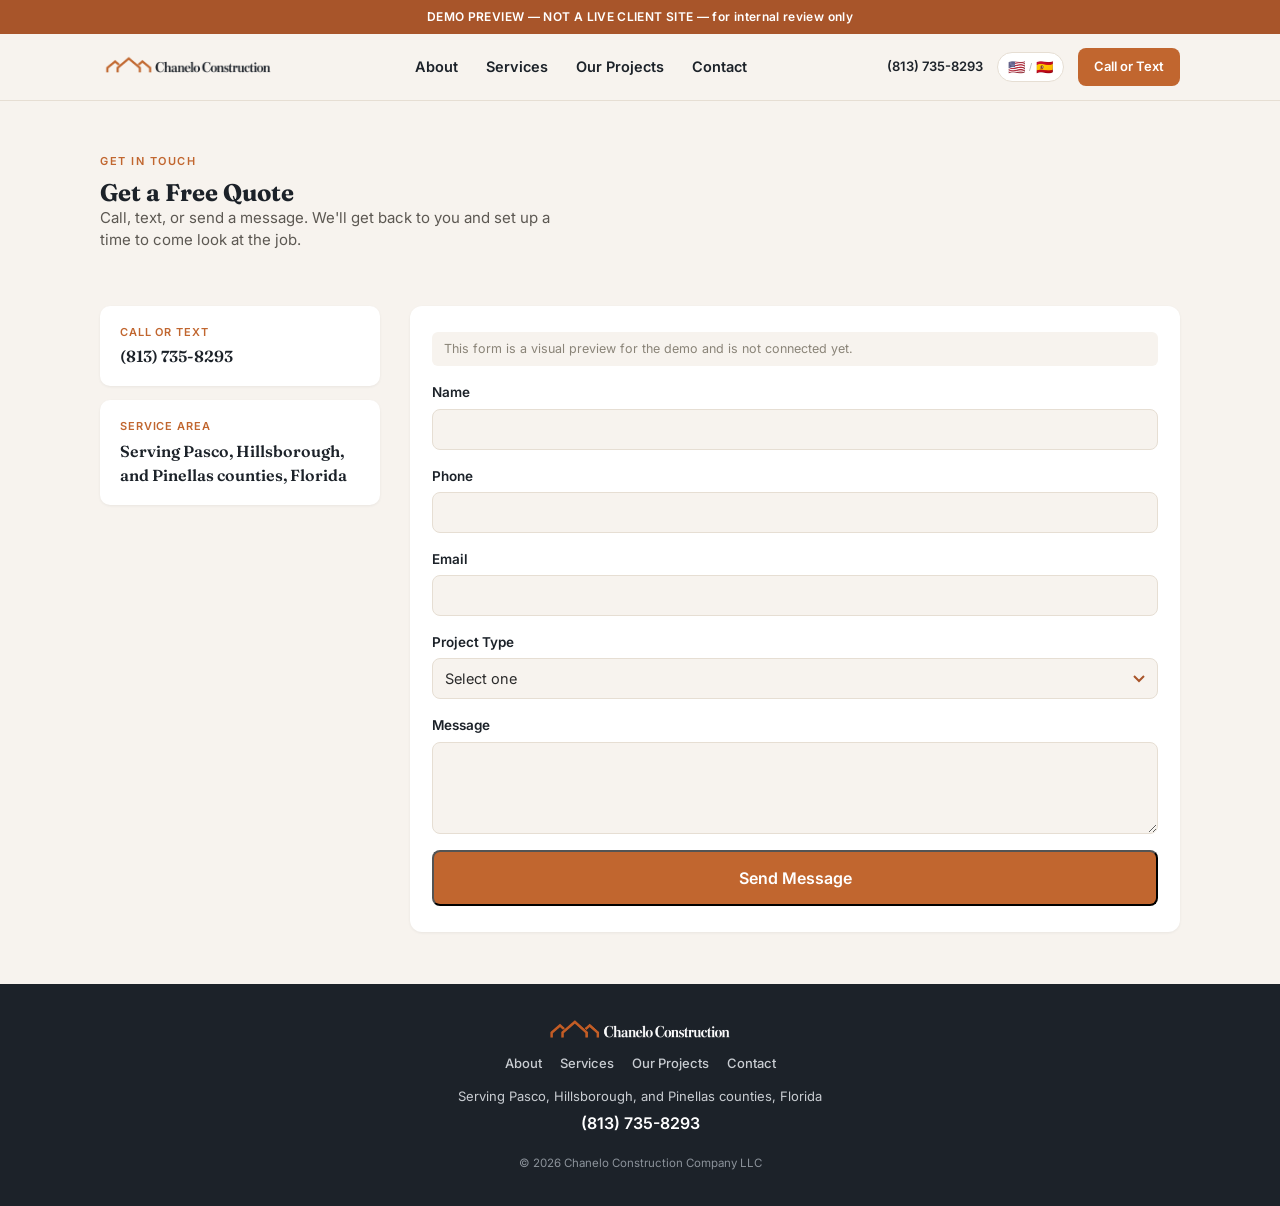
==== contact/index.html @ d7933450 "Add nav with animated mobile menu, About section, Contact page, Work/Projects gallery page, keyword " ====
<!DOCTYPE html>
<html lang="en">
<head>
<meta charset="UTF-8">
<meta name="viewport" content="width=device-width, initial-scale=1">
<title>Contact | Chanelo Construction | Free Quote</title>
<meta name="description" content="Get a free quote from Chanelo Construction. Call, text, or send a message for stucco, concrete, plaster, and painting work in Pasco, Hillsborough, and Pinellas counties.">
<link rel="preconnect" href="https://fonts.googleapis.com">
<link rel="preconnect" href="https://fonts.gstatic.com" crossorigin>
<link href="https://fonts.googleapis.com/css2?family=Fraunces:opsz,wght@9..144,500;9..144,600;9..144,700&family=Inter:wght@400;500;600;700&display=swap" rel="stylesheet">
<link rel="stylesheet" href="../css/styles.css?v=1">
</head>
<body>

  <div class="demo-banner">DEMO PREVIEW — NOT A LIVE CLIENT SITE — for internal review only</div>

  <header class="site-header">
    <div class="wrap header-inner">
      <a href="../" class="logo-link">
        <img src="../assets/logo/chanelo-logo.png" alt="Chanelo Construction" class="logo-img">
      </a>

      <nav class="main-nav" id="main-nav" aria-label="Main">
        <button class="nav-close" id="nav-close" aria-label="Close menu">&times;</button>
        <ul>
          <li><a href="../#about" class="nav-link" data-i18n="nav_about">About</a></li>
          <li><a href="../#services" class="nav-link" data-i18n="nav_services">Services</a></li>
          <li><a href="../work/" class="nav-link" data-i18n="nav_projects">Our Projects</a></li>
          <li><a href="./" class="nav-link" data-i18n="nav_contact">Contact</a></li>
        </ul>
        <a href="tel:+18137358293" class="btn btn-primary nav-mobile-cta" data-i18n="cta_call">Call or Text (813) 735-8293</a>
      </nav>

      <div class="header-actions">
        <a href="tel:+18137358293" class="phone-link" data-i18n="phone_label">(813) 735-8293</a>
        <button id="lang-toggle" class="lang-toggle" aria-label="Switch language / Cambiar idioma">
          <span class="flag-en">🇺🇸</span><span class="lang-sep">/</span><span class="flag-es">🇪🇸</span>
        </button>
        <a href="tel:+18137358293" class="btn btn-primary btn-small desktop-only-cta" data-i18n="cta_short">Call or Text</a>
        <button class="hamburger" id="hamburger-btn" aria-label="Open menu" aria-expanded="false" aria-controls="main-nav">
          <span></span><span></span><span></span>
        </button>
      </div>
    </div>
    <div class="nav-overlay" id="nav-overlay"></div>
  </header>

  <main>
    <section class="section contact-hero">
      <div class="wrap">
        <p class="eyebrow" data-i18n="contact_eyebrow">GET IN TOUCH</p>
        <h1 data-i18n="contact_heading">Get a Free Quote</h1>
        <p class="section-sub" data-i18n="contact_sub">Call, text, or send a message. We'll get back to you and set up a time to come look at the job.</p>
      </div>
    </section>

    <section class="section contact-body">
      <div class="wrap contact-grid">

        <div class="contact-direct">
          <a href="tel:+18137358293" class="contact-method">
            <span class="contact-method-label" data-i18n="contact_call_label">Call or Text</span>
            <span class="contact-method-value">(813) 735-8293</span>
          </a>
          <div class="contact-method">
            <span class="contact-method-label" data-i18n="contact_area_label">Service Area</span>
            <span class="contact-method-value" data-i18n="footer_area">Serving Pasco, Hillsborough, and Pinellas counties, Florida</span>
          </div>
        </div>

        <form class="contact-form" id="contact-form">
          <p class="form-note" data-i18n="contact_form_note">This form is a visual preview for the demo and is not connected yet.</p>
          <label class="form-field">
            <span data-i18n="form_name">Name</span>
            <input type="text" name="name" required>
          </label>
          <label class="form-field">
            <span data-i18n="form_phone">Phone</span>
            <input type="tel" name="phone" required>
          </label>
          <label class="form-field">
            <span data-i18n="form_email">Email</span>
            <input type="email" name="email">
          </label>
          <label class="form-field">
            <span data-i18n="form_project_type">Project Type</span>
            <select name="project_type" required>
              <option value="" disabled selected data-i18n="form_select_placeholder">Select one</option>
              <option value="stucco" data-i18n="service_1_title">Stucco</option>
              <option value="concrete" data-i18n="service_2_title">Concrete</option>
              <option value="painting" data-i18n="service_3_title">Painting &amp; Plaster</option>
              <option value="repairs" data-i18n="service_4_title">Repairs &amp; New Construction</option>
            </select>
          </label>
          <label class="form-field">
            <span data-i18n="form_message">Message</span>
            <textarea name="message" rows="4"></textarea>
          </label>
          <button type="submit" class="btn btn-primary btn-large" data-i18n="form_submit">Send Message</button>
        </form>

      </div>
    </section>
  </main>

  <footer class="site-footer">
    <div class="wrap footer-inner">
      <img src="../assets/logo/chanelo-logo-dark-bg.png" alt="Chanelo Construction" class="footer-logo">
      <nav class="footer-nav" aria-label="Footer">
        <a href="../#about" data-i18n="nav_about">About</a>
        <a href="../#services" data-i18n="nav_services">Services</a>
        <a href="../work/" data-i18n="nav_projects">Our Projects</a>
        <a href="./" data-i18n="nav_contact">Contact</a>
      </nav>
      <div class="footer-info">
        <p data-i18n="footer_area">Serving Pasco, Hillsborough, and Pinellas counties, Florida</p>
        <a href="tel:+18137358293" class="footer-phone">(813) 735-8293</a>
      </div>
      <p class="footer-copy" data-i18n="footer_copy">&copy; 2026 Chanelo Construction Company LLC</p>
    </div>
  </footer>

  <script src="../js/main.js?v=1"></script>
</body>
</html>
---- css/styles.css ----
:root{
  --navy:#1C2229;
  --terracotta:#C1662F;
  --rust:#A8552A;
  --sand:#F7F3EE;
  --charcoal:#2B2B2B;
  --body-dim:#5c5852;
  --white:#FFFFFF;
  --border-soft:#e6ded3;
}

*{ box-sizing:border-box; margin:0; padding:0; }

html{ scroll-behavior:smooth; }

body{
  font-family:'Inter', sans-serif;
  background:var(--sand);
  color:var(--charcoal);
  line-height:1.5;
}

img{ max-width:100%; display:block; }

.wrap{
  max-width:1120px;
  margin:0 auto;
  padding:0 20px;
}

p strong, li strong, summary strong { color:var(--navy); font-weight:600; }

a{ color:inherit; text-decoration:none; }

h1,h2,h3{
  font-family:'Fraunces', serif;
  color:var(--navy);
  line-height:1.15;
}

/* Demo banner (internal only) */
.demo-banner{
  background:var(--rust);
  color:var(--white);
  text-align:center;
  font-size:12px;
  font-weight:600;
  letter-spacing:0.03em;
  padding:8px 12px;
}

/* Header */
.site-header{
  background:var(--sand);
  border-bottom:1px solid var(--border-soft);
  position:sticky;
  top:0;
  z-index:50;
}
.header-inner{
  display:flex;
  align-items:center;
  justify-content:space-between;
  padding:14px 20px;
}
.logo-img{ height:32px; width:auto; }
.header-actions{
  display:flex;
  align-items:center;
  gap:14px;
}
.phone-link{
  font-weight:600;
  font-size:13px;
  color:var(--navy);
  display:none;
}
.lang-toggle{
  background:var(--white);
  border:1px solid var(--border-soft);
  border-radius:20px;
  padding:6px 10px;
  font-size:14px;
  cursor:pointer;
  display:flex;
  align-items:center;
  gap:4px;
}
.lang-sep{ color:#bbb; font-size:11px; }
.desktop-only-cta{ display:none; }

/* Hamburger */
.hamburger{
  background:none;
  border:none;
  width:34px;
  height:34px;
  display:flex;
  flex-direction:column;
  align-items:center;
  justify-content:center;
  gap:6px;
  cursor:pointer;
  padding:0;
}
.hamburger span{
  display:block;
  width:22px;
  height:2px;
  background:var(--navy);
  border-radius:2px;
  transition:transform 0.3s ease, opacity 0.2s ease;
}
.hamburger[aria-expanded="true"] span:nth-child(1){ transform:translateY(8px) rotate(45deg); }
.hamburger[aria-expanded="true"] span:nth-child(2){ opacity:0; }
.hamburger[aria-expanded="true"] span:nth-child(3){ transform:translateY(-8px) rotate(-45deg); }

/* Nav — mobile slide-in panel */
.main-nav{
  position:fixed;
  top:0;
  right:0;
  height:100vh;
  width:82%;
  max-width:340px;
  background:var(--navy);
  z-index:200;
  padding:80px 30px 30px;
  transform:translateX(100%);
  transition:transform 0.35s cubic-bezier(.22,.85,.32,1);
  display:flex;
  flex-direction:column;
}
.main-nav.is-open{ transform:translateX(0); }
.main-nav ul{
  list-style:none;
  display:flex;
  flex-direction:column;
  gap:6px;
}
.main-nav .nav-link{
  display:block;
  color:var(--sand);
  font-family:'Fraunces', serif;
  font-size:22px;
  font-weight:500;
  padding:12px 0;
  border-bottom:1px solid rgba(255,255,255,0.08);
  opacity:0;
  transform:translateX(14px);
  transition:opacity 0.35s ease, transform 0.35s ease;
}
.main-nav.is-open .nav-link{ opacity:1; transform:translateX(0); }
.main-nav.is-open li:nth-child(1) .nav-link{ transition-delay:0.08s; }
.main-nav.is-open li:nth-child(2) .nav-link{ transition-delay:0.14s; }
.main-nav.is-open li:nth-child(3) .nav-link{ transition-delay:0.2s; }
.main-nav.is-open li:nth-child(4) .nav-link{ transition-delay:0.26s; }
.nav-mobile-cta{ margin-top:auto; text-align:center; }
.nav-close{
  position:absolute;
  top:20px;
  right:20px;
  background:none;
  border:none;
  color:var(--sand);
  font-size:32px;
  line-height:1;
  cursor:pointer;
  padding:6px;
}
.nav-overlay{
  position:fixed;
  inset:0;
  background:rgba(0,0,0,0.45);
  opacity:0;
  visibility:hidden;
  transition:opacity 0.3s ease;
  z-index:150;
}
.nav-overlay.is-open{ opacity:1; visibility:visible; }
body.nav-locked{ overflow:hidden; }

.btn{
  display:inline-block;
  font-family:'Inter', sans-serif;
  font-weight:600;
  border-radius:8px;
  padding:14px 24px;
  font-size:15px;
  text-align:center;
  transition:background 0.15s ease, transform 0.1s ease;
}
.btn-primary{
  background:var(--terracotta);
  color:var(--white);
}
.btn-primary:hover{ background:var(--rust); }
.btn-primary:active{ transform:scale(0.98); }
.btn-small{ padding:9px 16px; font-size:13px; }
.btn-large{ padding:16px 32px; font-size:16px; }

/* Hero */
.hero{ padding:52px 0 40px; }
.eyebrow{
  font-size:11px;
  font-weight:600;
  letter-spacing:0.14em;
  text-transform:uppercase;
  color:var(--terracotta);
  margin-bottom:10px;
}
.hero h1{
  font-size:clamp(28px, 6vw, 46px);
  font-weight:600;
  margin-bottom:16px;
  max-width:12ch;
}
.hero-sub{
  font-size:16px;
  color:var(--body-dim);
  max-width:52ch;
  margin-bottom:24px;
}
.hero-actions{ margin-bottom:30px; }

.photo-placeholder{
  background:var(--white);
  border:1.5px dashed var(--terracotta);
  border-radius:10px;
  display:flex;
  align-items:center;
  justify-content:center;
  color:#a89f92;
  font-size:13px;
  font-weight:500;
  text-align:center;
  padding:10px;
}
.hero-photo-placeholder{ height:220px; }

/* Sections */
.section{ padding:52px 0; }
.section-sub{
  color:var(--body-dim);
  font-size:15px;
  margin-bottom:24px;
  max-width:50ch;
}
.section h2{
  font-size:clamp(24px, 4vw, 32px);
  font-weight:600;
  margin-bottom:10px;
}

.work-section{ background:var(--white); }
.photo-grid{
  display:grid;
  grid-template-columns:1fr 1fr;
  gap:12px;
  margin-bottom:20px;
}
.photo-grid .photo-placeholder{ height:140px; }
.link-more{
  color:var(--terracotta);
  font-weight:600;
  font-size:14px;
}

.cards-grid{
  display:grid;
  grid-template-columns:1fr;
  gap:14px;
}
.card{
  background:var(--white);
  border-radius:10px;
  padding:22px 20px;
  box-shadow:0 1px 3px rgba(0,0,0,0.06);
}
.card h3{ font-size:18px; margin-bottom:8px; }
.card p{ color:var(--body-dim); font-size:14px; }

.process-section{ background:var(--sand); }
.steps-grid{
  display:grid;
  grid-template-columns:1fr;
  gap:18px;
}
.step{
  display:flex;
  align-items:flex-start;
  gap:14px;
  background:var(--white);
  border-radius:10px;
  padding:18px;
}
.step-num{
  flex-shrink:0;
  width:32px;
  height:32px;
  border-radius:50%;
  background:var(--terracotta);
  color:var(--white);
  font-family:'Fraunces', serif;
  font-weight:600;
  display:flex;
  align-items:center;
  justify-content:center;
  font-size:15px;
}
.step p{ font-size:14.5px; padding-top:6px; color:var(--charcoal); font-weight:500; }

.area-section{ background:var(--navy); color:var(--sand); }
.area-section .eyebrow{ color:var(--terracotta); }
.area-section h2{ color:var(--white); }
.area-inner{ text-align:center; }
.county-list{
  display:flex;
  flex-wrap:wrap;
  justify-content:center;
  gap:12px;
  margin-top:20px;
}
.county-chip{
  background:rgba(255,255,255,0.08);
  border:1px solid rgba(255,255,255,0.18);
  color:var(--sand);
  padding:10px 20px;
  border-radius:30px;
  font-size:14px;
  font-weight:500;
}

.faq-section{ background:var(--white); }
.faq-list{ max-width:680px; }
.faq-item{
  border-bottom:1px solid var(--border-soft);
  padding:16px 0;
}
.faq-item summary{
  cursor:pointer;
  font-weight:600;
  font-size:15.5px;
  color:var(--navy);
  list-style:none;
}
.faq-item summary::-webkit-details-marker{ display:none; }
.faq-item summary::after{
  content:"+";
  float:right;
  color:var(--terracotta);
  font-weight:700;
}
.faq-item[open] summary::after{ content:"\2212"; }
.faq-item p{
  margin-top:10px;
  color:var(--body-dim);
  font-size:14.5px;
}

.final-cta{
  background:var(--terracotta);
  color:var(--white);
  text-align:center;
}
.final-cta h2{ color:var(--white); margin-bottom:8px; }
.final-cta p{ margin-bottom:22px; font-size:15px; opacity:0.95; }
.final-cta .btn-primary{ background:var(--navy); }
.final-cta .btn-primary:hover{ background:#111519; }

/* Footer */
.site-footer{
  background:var(--navy);
  color:var(--sand);
  padding:34px 0;
}
.footer-inner{
  display:flex;
  flex-direction:column;
  align-items:center;
  text-align:center;
  gap:14px;
}
.footer-logo{ height:22px; width:auto; }
.footer-info p{ font-size:13px; color:#c9cdd2; margin-bottom:4px; }
.footer-phone{ font-weight:600; color:var(--white); }
.footer-copy{ font-size:11.5px; color:#8b929a; margin-top:6px; }

/* About section */
.about-section{ background:var(--white); }
.about-inner{ max-width:760px; }
.about-body{ font-size:16px; }

/* Contact page */
.contact-hero{ padding-bottom:20px; }
.contact-body{ padding-top:10px; }
.contact-grid{
  display:grid;
  grid-template-columns:1fr;
  gap:30px;
}
.contact-direct{
  display:flex;
  flex-direction:column;
  gap:14px;
}
.contact-method{
  background:var(--white);
  border-radius:10px;
  padding:18px 20px;
  box-shadow:0 1px 3px rgba(0,0,0,0.06);
  display:flex;
  flex-direction:column;
  gap:4px;
}
.contact-method-label{
  font-size:11px;
  font-weight:600;
  letter-spacing:0.08em;
  text-transform:uppercase;
  color:var(--terracotta);
}
.contact-method-value{
  font-size:16px;
  font-weight:600;
  color:var(--navy);
  font-family:'Fraunces', serif;
}
.contact-form{
  background:var(--white);
  border-radius:12px;
  padding:26px 22px;
  box-shadow:0 1px 3px rgba(0,0,0,0.06);
  display:flex;
  flex-direction:column;
  gap:16px;
}
.form-note{
  font-size:12.5px;
  color:#8a8478;
  background:var(--sand);
  border-radius:6px;
  padding:8px 12px;
}
.form-field{ display:flex; flex-direction:column; gap:6px; font-size:13.5px; font-weight:600; color:var(--navy); }
.form-field input, .form-field select, .form-field textarea{
  font-family:'Inter', sans-serif;
  font-size:14.5px;
  font-weight:400;
  color:var(--charcoal);
  border:1px solid var(--border-soft);
  border-radius:8px;
  padding:11px 12px;
  background:var(--sand);
}
.form-field input:focus, .form-field select:focus, .form-field textarea:focus{
  outline:2px solid var(--terracotta);
  outline-offset:1px;
}
.form-field select{ appearance:none; background-image:url("data:image/svg+xml,%3Csvg xmlns='http://www.w3.org/2000/svg' width='12' height='8'%3E%3Cpath d='M1 1l5 5 5-5' stroke='%23A8552A' stroke-width='2' fill='none'/%3E%3C/svg%3E"); background-repeat:no-repeat; background-position:right 12px center; }

/* Work page */
.work-hero{ padding-bottom:16px; }
.work-category{ padding:36px 0; }
.work-category.alt-bg{ background:var(--white); }
.work-category h2{ font-size:22px; margin-bottom:16px; }
.photo-grid-3{ grid-template-columns:1fr 1fr; }
.photo-grid-3 .photo-placeholder{ height:150px; }

/* Footer nav */
.footer-nav{
  display:flex;
  flex-wrap:wrap;
  justify-content:center;
  gap:18px;
  font-size:13px;
  font-weight:500;
}
.footer-nav a{ color:#c9cdd2; }
.footer-nav a:hover{ color:var(--white); }

/* Tablet+ */
@media (min-width:640px){
  .phone-link{ display:inline-block; }
  .photo-grid{ grid-template-columns:repeat(4,1fr); }
  .cards-grid{ grid-template-columns:repeat(2,1fr); }
  .steps-grid{ grid-template-columns:repeat(4,1fr); }
  .step{ flex-direction:column; text-align:center; }
  .step p{ padding-top:0; }
}

@media (min-width:900px){
  .cards-grid{ grid-template-columns:repeat(4,1fr); }
  .hero h1{ max-width:16ch; }
  .contact-grid{ grid-template-columns:280px 1fr; align-items:start; }
  .photo-grid-3{ grid-template-columns:repeat(3,1fr); }

  .hamburger, .nav-close, .nav-overlay{ display:none; }
  .desktop-only-cta{ display:inline-block; }

  .main-nav{
    position:static;
    height:auto;
    width:auto;
    max-width:none;
    background:none;
    transform:none;
    padding:0;
    flex-direction:row;
    align-items:center;
  }
  .main-nav ul{
    flex-direction:row;
    gap:28px;
  }
  .main-nav .nav-link{
    color:var(--navy);
    font-family:'Inter', sans-serif;
    font-size:14.5px;
    font-weight:600;
    padding:0;
    border-bottom:none;
    opacity:1;
    transform:none;
  }
  .main-nav .nav-link:hover{ color:var(--terracotta); }
  .nav-mobile-cta{ display:none; }
}
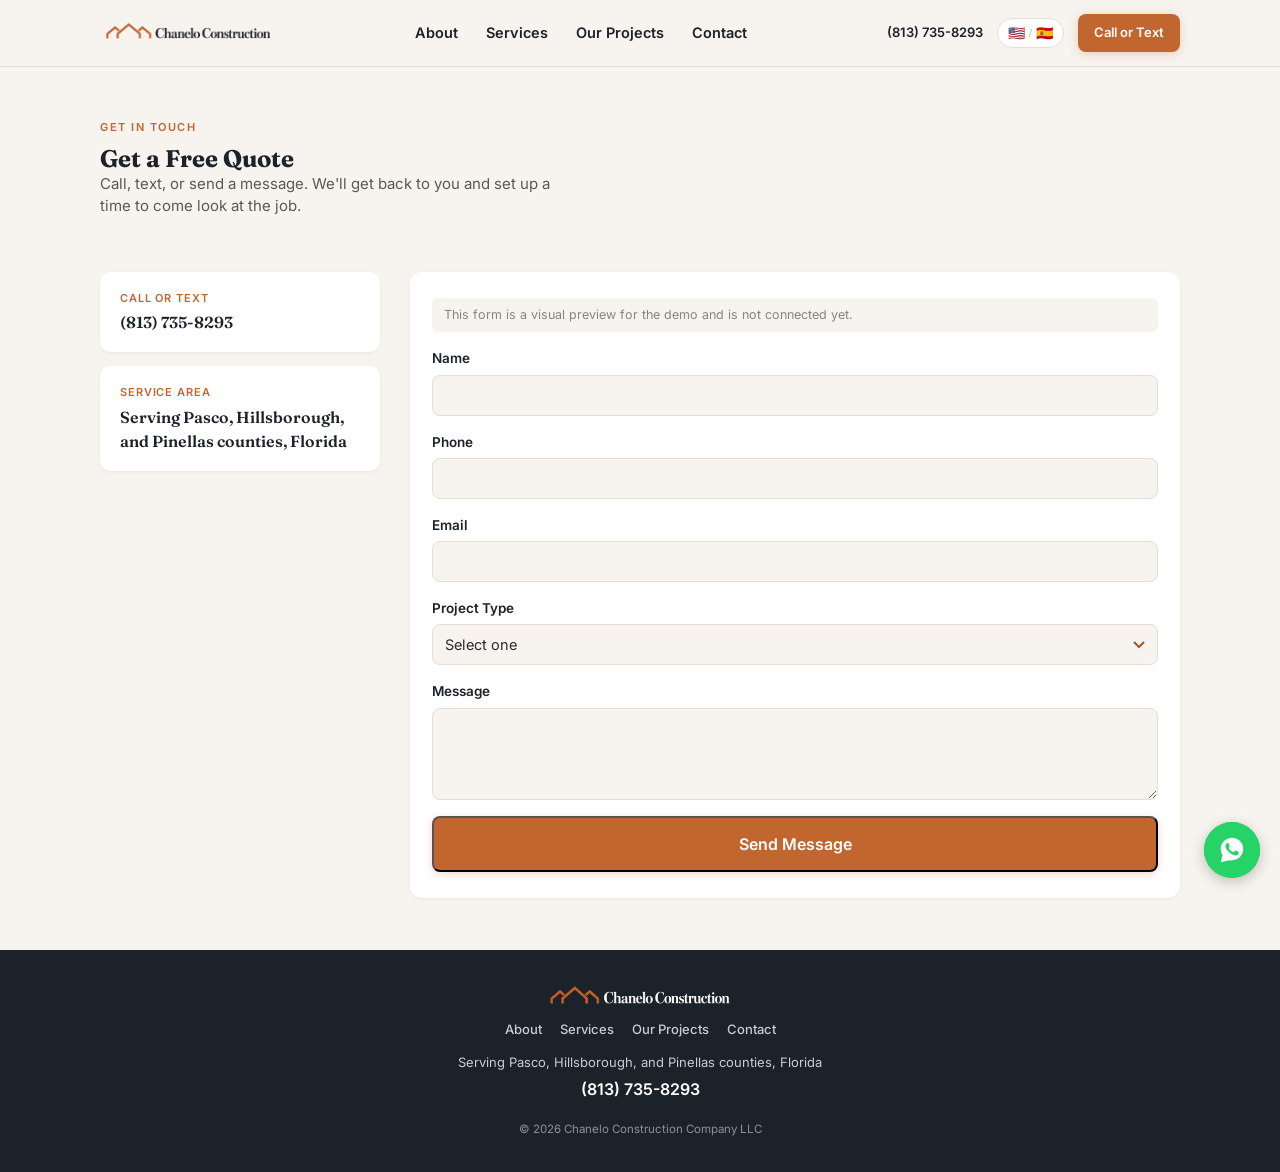
==== commit 628e01cc: "Add back-to-top and WhatsApp buttons, scroll-reveal animations, hide empty Painting category, fix mo" ====
--- a/contact/index.html
+++ b/contact/index.html
@@ -11,8 +11,6 @@
 <link rel="stylesheet" href="../css/styles.css?v=1">
 </head>
 <body>
-
-  <div class="demo-banner">DEMO PREVIEW — NOT A LIVE CLIENT SITE — for internal review only</div>
 
   <header class="site-header">
     <div class="wrap header-inner">
@@ -120,6 +118,13 @@
     </div>
   </footer>
 
+  <a href="https://wa.me/18137358293" class="whatsapp-fab" target="_blank" rel="noopener" aria-label="Chat on WhatsApp" data-i18n-aria="aria_whatsapp">
+    <svg viewBox="0 0 32 32" fill="currentColor" aria-hidden="true"><path d="M16.004 3C9.377 3 4 8.373 4 15c0 2.386.7 4.61 1.906 6.475L4 29l7.72-1.867A11.93 11.93 0 0 0 16.004 27C22.63 27 28 21.627 28 15S22.63 3 16.004 3zm6.98 17.06c-.29.82-1.44 1.51-2.36 1.71-.63.13-1.45.24-4.21-.9-3.54-1.47-5.82-5.06-6-5.3-.17-.24-1.44-1.92-1.44-3.66 0-1.74.9-2.6 1.23-2.95.29-.31.65-.4.87-.4.22 0 .44.002.63.012.2.01.47-.08.74.56.29.68.98 2.36 1.07 2.53.09.17.14.36.03.58-.11.22-.17.36-.34.55-.17.2-.36.44-.51.6-.17.17-.35.36-.15.71.2.35.9 1.48 1.93 2.4 1.33 1.18 2.44 1.55 2.8 1.72.36.17.57.15.78-.09.21-.24.9-1.05 1.14-1.4.24-.36.48-.29.8-.17.32.11 2.05.97 2.4 1.14.36.17.6.26.68.4.09.15.09.85-.2 1.67z"/></svg>
+  </a>
+  <button id="back-to-top" class="back-to-top" aria-label="Back to top" data-i18n-aria="aria_back_to_top">
+    <svg viewBox="0 0 24 24" fill="none" stroke="currentColor" stroke-width="2.5" stroke-linecap="round" stroke-linejoin="round" aria-hidden="true"><path d="M12 19V5M5 12l7-7 7 7"/></svg>
+  </button>
+
   <script src="../js/main.js?v=1"></script>
 </body>
 </html>
--- a/css/styles.css
+++ b/css/styles.css
@@ -38,15 +38,106 @@
   line-height:1.15;
 }
 
-/* Demo banner (internal only) */
-.demo-banner{
-  background:var(--rust);
+/* Floating action buttons */
+.whatsapp-fab, .back-to-top{
+  position:fixed;
+  right:20px;
+  z-index:90;
+  display:flex;
+  align-items:center;
+  justify-content:center;
+  border:none;
+  cursor:pointer;
+  box-shadow:0 4px 14px rgba(0,0,0,0.22);
+  transition:transform 0.25s ease, box-shadow 0.25s ease;
+}
+.whatsapp-fab{
+  bottom:22px;
+  width:56px;
+  height:56px;
+  border-radius:50%;
+  background:#25D366;
   color:var(--white);
-  text-align:center;
-  font-size:12px;
-  font-weight:600;
-  letter-spacing:0.03em;
-  padding:8px 12px;
+}
+.whatsapp-fab svg{ width:30px; height:30px; }
+.whatsapp-fab::before{
+  content:"";
+  position:absolute;
+  inset:0;
+  border-radius:50%;
+  background:#25D366;
+  animation:whatsapp-pulse 2.4s ease-out infinite;
+  z-index:-1;
+}
+@keyframes whatsapp-pulse{
+  0%{ transform:scale(1); opacity:0.55; }
+  100%{ transform:scale(1.7); opacity:0; }
+}
+.whatsapp-fab:hover{ transform:translateY(-3px) scale(1.05); box-shadow:0 8px 20px rgba(0,0,0,0.28); }
+
+.back-to-top{
+  bottom:90px;
+  width:44px;
+  height:44px;
+  border-radius:50%;
+  background:var(--navy);
+  color:var(--sand);
+  opacity:0;
+  visibility:hidden;
+  transform:translateY(10px);
+}
+.back-to-top.is-visible{ opacity:1; visibility:visible; transform:translateY(0); }
+.back-to-top:hover{ transform:translateY(-3px); background:var(--terracotta); box-shadow:0 8px 20px rgba(0,0,0,0.28); }
+.back-to-top svg{ width:20px; height:20px; }
+
+@media (prefers-reduced-motion: reduce){
+  .whatsapp-fab::before{ animation:none; display:none; }
+}
+
+/* Scroll-reveal */
+.reveal{
+  opacity:0;
+  transform:translateY(28px);
+  transition:opacity 0.7s ease, transform 0.7s ease;
+}
+.reveal.is-visible{ opacity:1; transform:translateY(0); }
+
+.cards-grid .card, .steps-grid .step, .photo-grid .photo-tile, .county-list .county-chip{
+  opacity:0;
+  transform:translateY(18px);
+  transition:opacity 0.5s ease, transform 0.5s ease, box-shadow 0.25s ease;
+}
+.reveal.is-visible .cards-grid .card,
+.reveal.is-visible .steps-grid .step,
+.reveal.is-visible .photo-grid .photo-tile,
+.reveal.is-visible .county-list .county-chip{
+  opacity:1;
+  transform:translateY(0);
+}
+.cards-grid .card:nth-child(1), .steps-grid .step:nth-child(1), .photo-grid .photo-tile:nth-child(1){ transition-delay:0.05s; }
+.cards-grid .card:nth-child(2), .steps-grid .step:nth-child(2), .photo-grid .photo-tile:nth-child(2){ transition-delay:0.13s; }
+.cards-grid .card:nth-child(3), .steps-grid .step:nth-child(3), .photo-grid .photo-tile:nth-child(3){ transition-delay:0.21s; }
+.cards-grid .card:nth-child(4), .steps-grid .step:nth-child(4), .photo-grid .photo-tile:nth-child(4){ transition-delay:0.29s; }
+
+@media (prefers-reduced-motion: reduce){
+  .reveal, .cards-grid .card, .steps-grid .step, .photo-grid .photo-tile, .county-list .county-chip{
+    opacity:1; transform:none; transition:none;
+  }
+}
+
+/* 3D hover polish */
+.btn-primary{ box-shadow:0 2px 8px rgba(193,102,47,0.25); }
+.btn-primary:hover{ transform:translateY(-2px); box-shadow:0 8px 18px rgba(193,102,47,0.35); }
+.card, .contact-method, .step{
+  transition:transform 0.3s ease, box-shadow 0.3s ease;
+}
+.card:hover, .contact-method:hover{
+  transform:translateY(-5px) perspective(700px) rotateX(1.5deg);
+  box-shadow:0 14px 28px rgba(28,34,41,0.12);
+}
+.step:hover{
+  transform:translateY(-4px);
+  box-shadow:0 12px 24px rgba(28,34,41,0.1);
 }
 
 /* Header */
@@ -55,7 +146,7 @@
   border-bottom:1px solid var(--border-soft);
   position:sticky;
   top:0;
-  z-index:50;
+  z-index:250;
 }
 .header-inner{
   display:flex;
@@ -121,15 +212,17 @@
   top:0;
   right:0;
   height:100vh;
+  height:100dvh;
   width:82%;
   max-width:340px;
   background:var(--navy);
   z-index:200;
-  padding:80px 30px 30px;
+  padding:76px 30px 30px;
   transform:translateX(100%);
   transition:transform 0.35s cubic-bezier(.22,.85,.32,1);
   display:flex;
   flex-direction:column;
+  overflow-y:auto;
 }
 .main-nav.is-open{ transform:translateX(0); }
 .main-nav ul{
@@ -155,7 +248,7 @@
 .main-nav.is-open li:nth-child(2) .nav-link{ transition-delay:0.14s; }
 .main-nav.is-open li:nth-child(3) .nav-link{ transition-delay:0.2s; }
 .main-nav.is-open li:nth-child(4) .nav-link{ transition-delay:0.26s; }
-.nav-mobile-cta{ margin-top:auto; text-align:center; }
+.nav-mobile-cta{ margin-top:32px; text-align:center; flex-shrink:0; }
 .nav-close{
   position:absolute;
   top:20px;
@@ -237,6 +330,22 @@
   padding:10px;
 }
 .hero-photo-placeholder{ height:220px; }
+.hero-photo{
+  border-radius:10px;
+  overflow:hidden;
+  height:220px;
+  box-shadow:0 4px 18px rgba(28,34,41,0.12);
+}
+.hero-photo img{ width:100%; height:100%; object-fit:cover; }
+
+.photo-tile{
+  border-radius:10px;
+  overflow:hidden;
+  box-shadow:0 1px 4px rgba(0,0,0,0.08);
+  aspect-ratio:4/3;
+}
+.photo-tile img{ width:100%; height:100%; object-fit:cover; display:block; transition:transform 0.4s ease; }
+.photo-tile:hover img{ transform:scale(1.05); }
 
 /* Sections */
 .section{ padding:52px 0; }
@@ -482,6 +591,7 @@
 /* Tablet+ */
 @media (min-width:640px){
   .phone-link{ display:inline-block; }
+  .hero-photo, .hero-photo-placeholder{ height:340px; }
   .photo-grid{ grid-template-columns:repeat(4,1fr); }
   .cards-grid{ grid-template-columns:repeat(2,1fr); }
   .steps-grid{ grid-template-columns:repeat(4,1fr); }
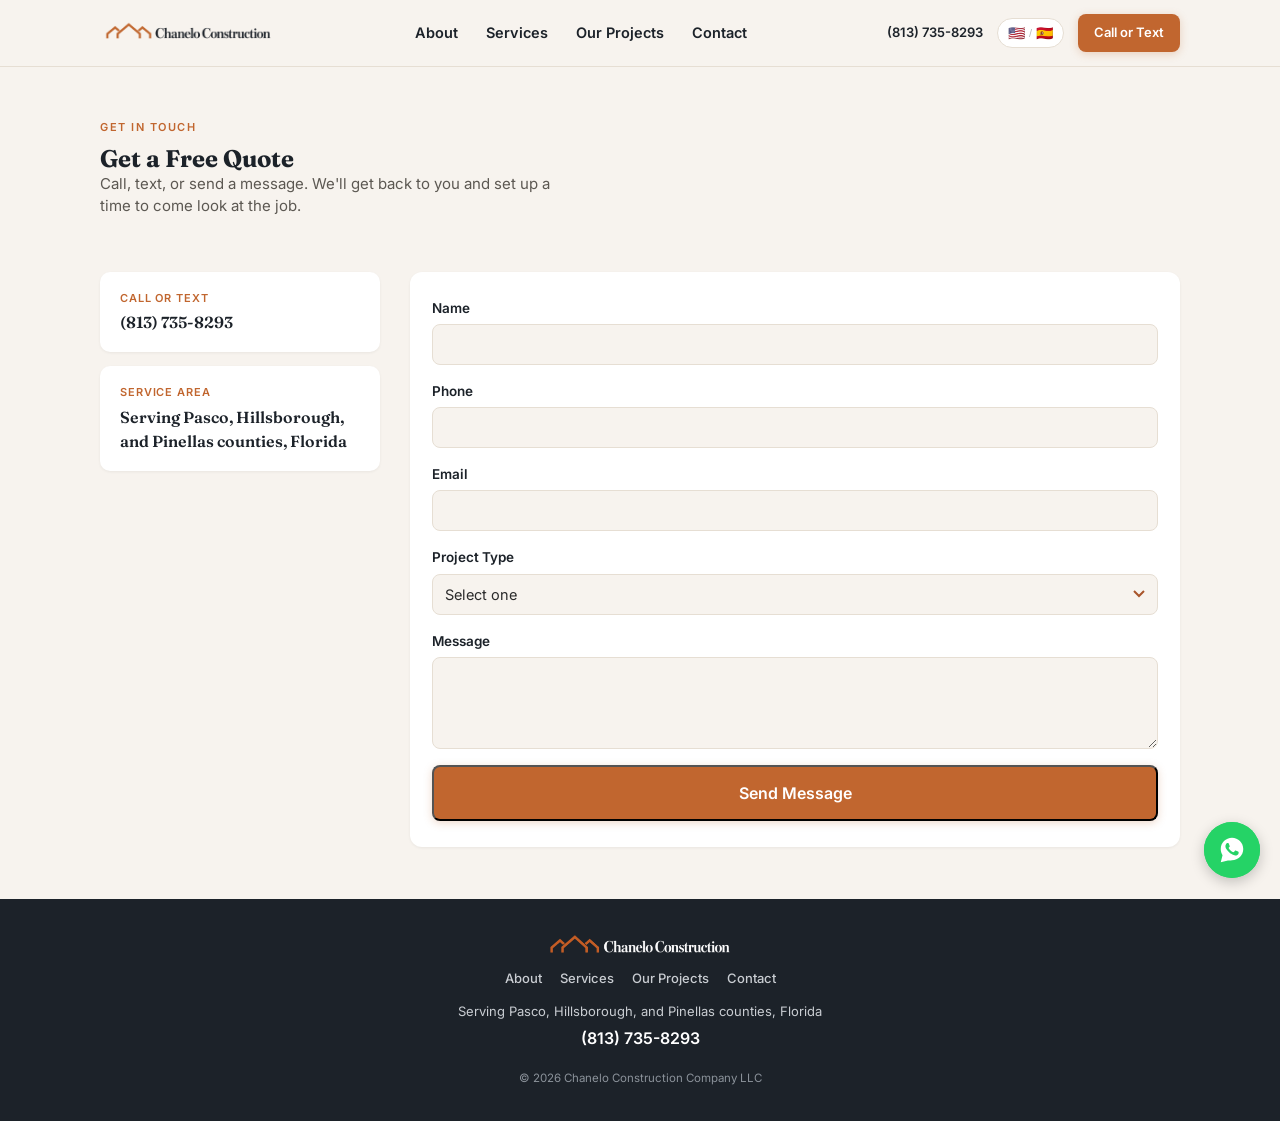
==== commit 7ab506f8: "Replace internal demo-note with a real post-submit confirmation on the contact form; fix [hidden] vs" ====
--- a/contact/index.html
+++ b/contact/index.html
@@ -8,7 +8,7 @@
 <link rel="preconnect" href="https://fonts.googleapis.com">
 <link rel="preconnect" href="https://fonts.gstatic.com" crossorigin>
 <link href="https://fonts.googleapis.com/css2?family=Fraunces:opsz,wght@9..144,500;9..144,600;9..144,700&family=Inter:wght@400;500;600;700&display=swap" rel="stylesheet">
-<link rel="stylesheet" href="../css/styles.css?v=1">
+<link rel="stylesheet" href="../css/styles.css?v=8">
 </head>
 <body>
 
@@ -67,7 +67,6 @@
         </div>
 
         <form class="contact-form" id="contact-form">
-          <p class="form-note" data-i18n="contact_form_note">This form is a visual preview for the demo and is not connected yet.</p>
           <label class="form-field">
             <span data-i18n="form_name">Name</span>
             <input type="text" name="name" required>
@@ -96,6 +95,11 @@
           </label>
           <button type="submit" class="btn btn-primary btn-large" data-i18n="form_submit">Send Message</button>
         </form>
+        <div class="form-confirmation" id="form-confirmation" hidden>
+          <h3 data-i18n="form_confirm_heading">Thanks for reaching out!</h3>
+          <p data-i18n="form_confirm_body">For the fastest response, call or text us directly.</p>
+          <a href="tel:+18137358293" class="btn btn-primary" data-i18n="cta_call">Call or Text (813) 735-8293</a>
+        </div>
 
       </div>
     </section>
@@ -125,6 +129,6 @@
     <svg viewBox="0 0 24 24" fill="none" stroke="currentColor" stroke-width="2.5" stroke-linecap="round" stroke-linejoin="round" aria-hidden="true"><path d="M12 19V5M5 12l7-7 7 7"/></svg>
   </button>
 
-  <script src="../js/main.js?v=1"></script>
+  <script src="../js/main.js?v=8"></script>
 </body>
 </html>
--- a/css/styles.css
+++ b/css/styles.css
@@ -36,6 +36,65 @@
   font-family:'Fraunces', serif;
   color:var(--navy);
   line-height:1.15;
+}
+
+/* Lightbox */
+.photo-tile{ cursor:pointer; }
+.lightbox{
+  position:fixed;
+  inset:0;
+  background:rgba(10,12,14,0.92);
+  z-index:300;
+  display:flex;
+  align-items:center;
+  justify-content:center;
+  opacity:0;
+  visibility:hidden;
+  transition:opacity 0.25s ease;
+}
+.lightbox.is-open{ opacity:1; visibility:visible; }
+.lightbox img{
+  max-width:88vw;
+  max-height:82vh;
+  object-fit:contain;
+  border-radius:6px;
+  box-shadow:0 10px 40px rgba(0,0,0,0.5);
+}
+.lightbox-close, .lightbox-nav{
+  position:fixed;
+  background:rgba(255,255,255,0.1);
+  color:var(--white);
+  border:none;
+  border-radius:50%;
+  cursor:pointer;
+  display:flex;
+  align-items:center;
+  justify-content:center;
+  transition:background 0.2s ease, transform 0.2s ease;
+}
+.lightbox-close:hover, .lightbox-nav:hover{ background:rgba(255,255,255,0.22); transform:scale(1.06); }
+.lightbox-close{
+  top:20px;
+  right:20px;
+  width:44px;
+  height:44px;
+  font-size:26px;
+  line-height:1;
+}
+.lightbox-nav{
+  top:50%;
+  transform:translateY(-50%);
+  width:48px;
+  height:48px;
+  font-size:16px;
+}
+.lightbox-nav:hover{ transform:translateY(-50%) scale(1.06); }
+.lightbox-prev{ left:16px; }
+.lightbox-next{ right:16px; }
+@media (max-width:640px){
+  .lightbox-nav{ width:38px; height:38px; }
+  .lightbox-prev{ left:6px; }
+  .lightbox-next{ right:6px; }
 }
 
 /* Floating action buttons */
@@ -535,6 +594,7 @@
   color:var(--navy);
   font-family:'Fraunces', serif;
 }
+.contact-form[hidden]{ display:none; }
 .contact-form{
   background:var(--white);
   border-radius:12px;
@@ -544,13 +604,15 @@
   flex-direction:column;
   gap:16px;
 }
-.form-note{
-  font-size:12.5px;
-  color:#8a8478;
-  background:var(--sand);
-  border-radius:6px;
-  padding:8px 12px;
-}
+.form-confirmation{
+  background:var(--white);
+  border-radius:12px;
+  padding:36px 28px;
+  text-align:center;
+  box-shadow:0 1px 3px rgba(0,0,0,0.06);
+}
+.form-confirmation h3{ font-size:22px; margin-bottom:8px; }
+.form-confirmation p{ color:var(--body-dim); font-size:14.5px; margin-bottom:20px; }
 .form-field{ display:flex; flex-direction:column; gap:6px; font-size:13.5px; font-weight:600; color:var(--navy); }
 .form-field input, .form-field select, .form-field textarea{
   font-family:'Inter', sans-serif;
@@ -601,9 +663,21 @@
 
 @media (min-width:900px){
   .cards-grid{ grid-template-columns:repeat(4,1fr); }
-  .hero h1{ max-width:16ch; }
   .contact-grid{ grid-template-columns:280px 1fr; align-items:start; }
   .photo-grid-3{ grid-template-columns:repeat(3,1fr); }
+
+  .hero{
+    background-image:linear-gradient(rgba(20,24,29,0.62), rgba(20,24,29,0.62)), url('../assets/photos/finished-home-mediterranean.jpg');
+    background-size:cover;
+    background-position:center;
+    min-height:560px;
+    display:flex;
+    align-items:center;
+  }
+  .hero-photo{ display:none; }
+  .hero h1{ max-width:16ch; color:var(--white); }
+  .hero-sub{ color:#dcd8d0; }
+  .hero-sub strong{ color:var(--white); }
 
   .hamburger, .nav-close, .nav-overlay{ display:none; }
   .desktop-only-cta{ display:inline-block; }
